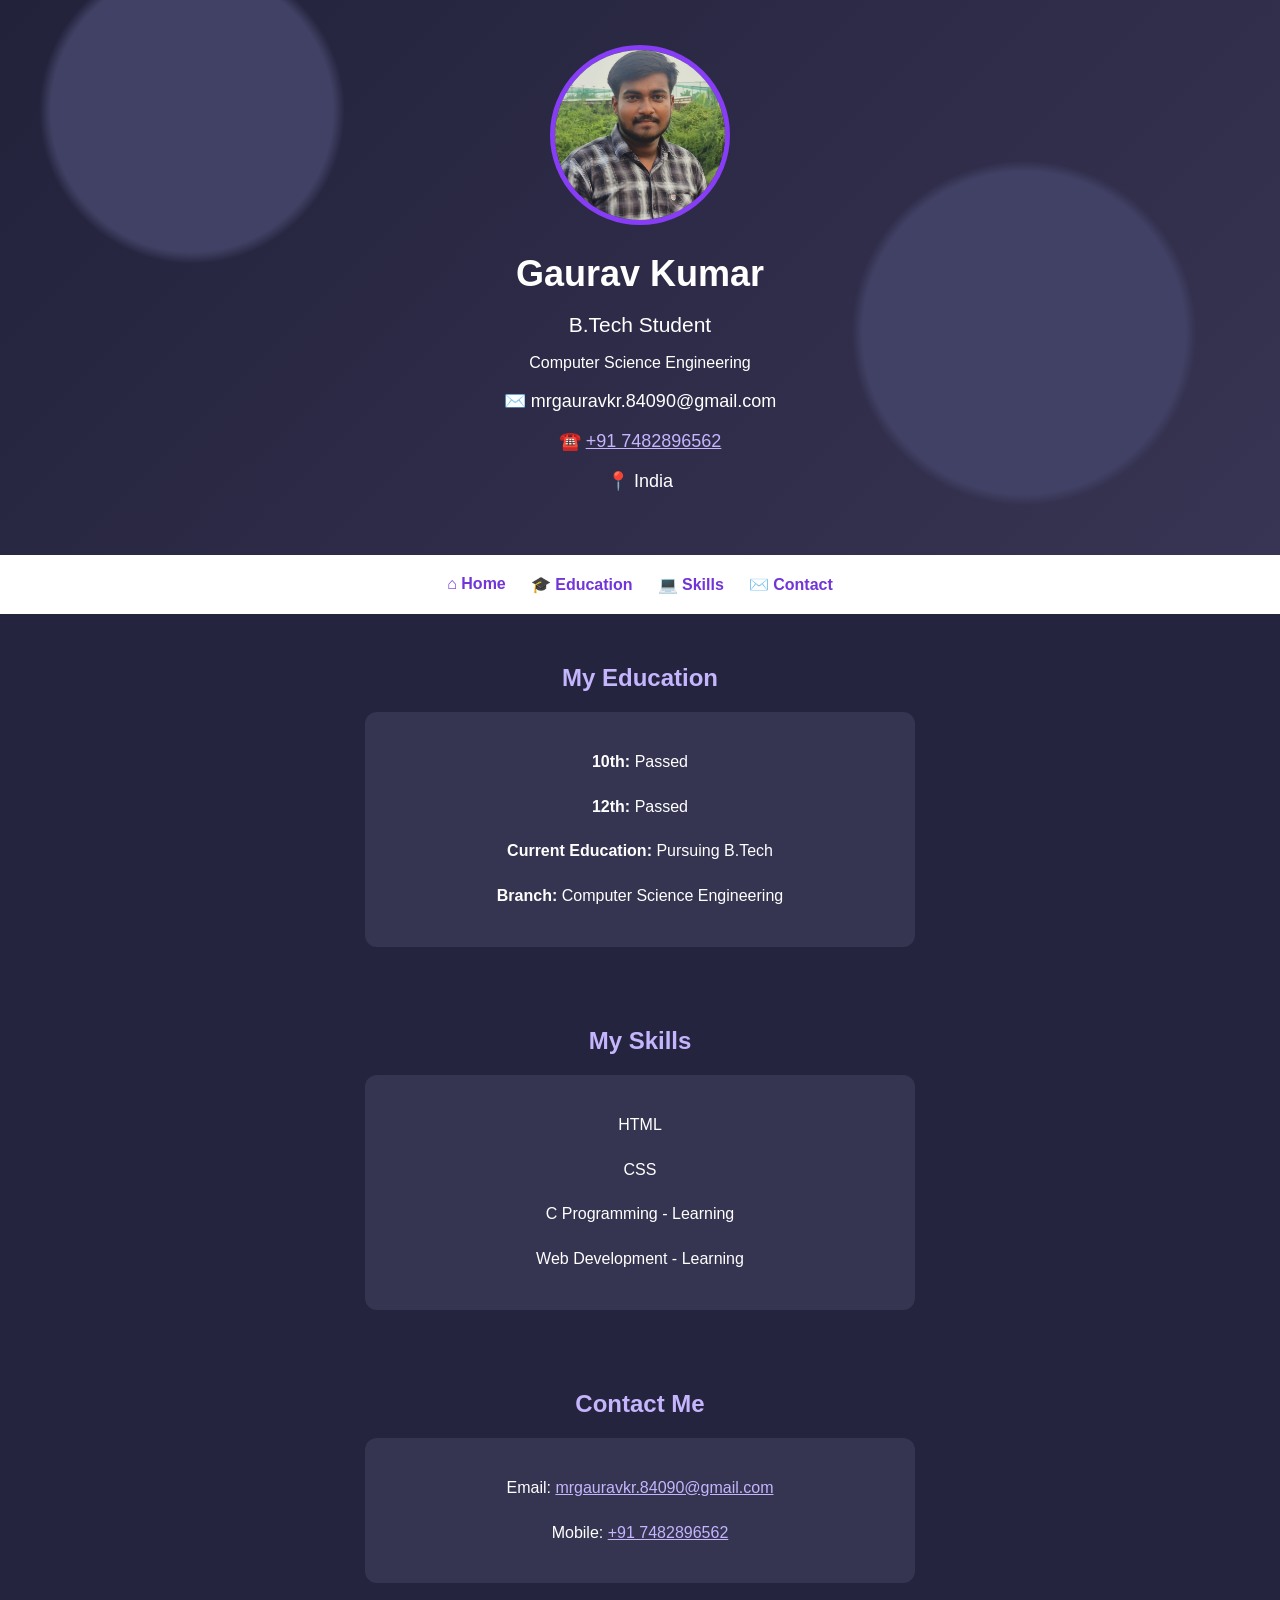
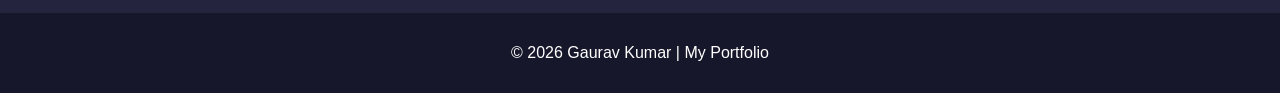
==== index.html @ abad72a0 "Add files via upload" ====
<!DOCTYPE html>
<html lang="en">
<head>
    <meta charset="UTF-8">
    <meta name="viewport" content="width=device-width, initial-scale=1.0">

    <title>Gaurav Kumar | Portfolio</title>
    <meta name="description" content="Gaurav Kumar's personal portfolio, education and contact information.">

    <style>
        * {
            box-sizing: border-box;
            scroll-behavior: smooth;
        }

        body {
            margin: 0;
            font-family: Arial, sans-serif;
            color: white;
            background: #24243e;
        }

        .hero {
            text-align: center;
            padding: 45px 15px;
            background:
                radial-gradient(circle at 15% 20%, #414165 0 12%, transparent 13%),
                radial-gradient(circle at 80% 60%, #414165 0 15%, transparent 16%),
                linear-gradient(135deg, #22223b, #383453);
        }

        .profile-photo {
            width: 180px;
            height: 180px;
            border: 5px solid #873cf5;
            border-radius: 50%;
            object-fit: cover;
        }

        h1 {
            font-size: 36px;
            margin-bottom: 8px;
        }

        .hero h2 {
            font-size: 21px;
            font-weight: normal;
        }

        .contact-info p {
            font-size: 18px;
            overflow-wrap: anywhere;
        }

        a {
            color: #c4b5fd;
        }

        nav {
            display: flex;
            justify-content: center;
            flex-wrap: wrap;
            gap: 25px;
            padding: 20px 10px;
            background: white;
        }

        nav a {
            color: #7135d8;
            text-decoration: none;
            font-weight: bold;
        }

        section {
            text-align: center;
            padding: 30px 15px;
        }

        section h2 {
            color: #c4b5fd;
        }

        .card {
            max-width: 550px;
            margin: auto;
            padding: 20px;
            border-radius: 12px;
            background: #353552;
            line-height: 1.8;
            overflow-wrap: anywhere;
        }

        footer {
            padding: 15px;
            text-align: center;
            background: #17172b;
        }

        @media (max-width: 600px) {
            .profile-photo {
                width: 145px;
                height: 145px;
            }

            h1 {
                font-size: 29px;
            }

            nav {
                gap: 15px;
            }
        }
    </style>
</head>

<body>

    <header class="hero" id="home">

        <img src="gaurav.jpg"
             alt="Gaurav Kumar Profile Photo"
             class="profile-photo">

        <h1>Gaurav Kumar</h1>
        <h2>B.Tech Student</h2>
        <p>Computer Science Engineering</p>

        <div class="contact-info">
            <p>✉️ mrgauravkr.84090@gmail.com</p>

            <p>
                ☎️ <a href="tel:+917482896562">
                +91 7482896562</a>
            </p>

            <p>📍 India</p>
        </div>

    </header>

    <nav>
        <a href="#home">⌂ Home</a>
        <a href="#education">🎓 Education</a>
        <a href="#skills">💻 Skills</a>
        <a href="#contact">✉️ Contact</a>
    </nav>

    <main>

        <section id="education">
            <h2>My Education</h2>

            <div class="card">
                <p><strong>10th:</strong> Passed</p>
                <p><strong>12th:</strong> Passed</p>
                <p><strong>Current Education:</strong>
                    Pursuing B.Tech</p>
                <p><strong>Branch:</strong>
                    Computer Science Engineering</p>
            </div>
        </section>

        <section id="skills">
            <h2>My Skills</h2>

            <div class="card">
                <p>HTML</p>
                <p>CSS</p>
                <p>C Programming - Learning</p>
                <p>Web Development - Learning</p>
            </div>
        </section>

        <section id="contact">
            <h2>Contact Me</h2>

            <div class="card">
                <p>
                    Email:
                    <a href="mailto:mrgauravkr.84090@gmail.com">
                    mrgauravkr.84090@gmail.com</a>
                </p>

                <p>
                    Mobile:
                    <a href="tel:+917482896562">
                    +91 7482896562</a>
                </p>
            </div>
        </section>

    </main>

    <footer>
        <p>© 2026 Gaurav Kumar | My Portfolio</p>
    </footer>

</body>
</html>
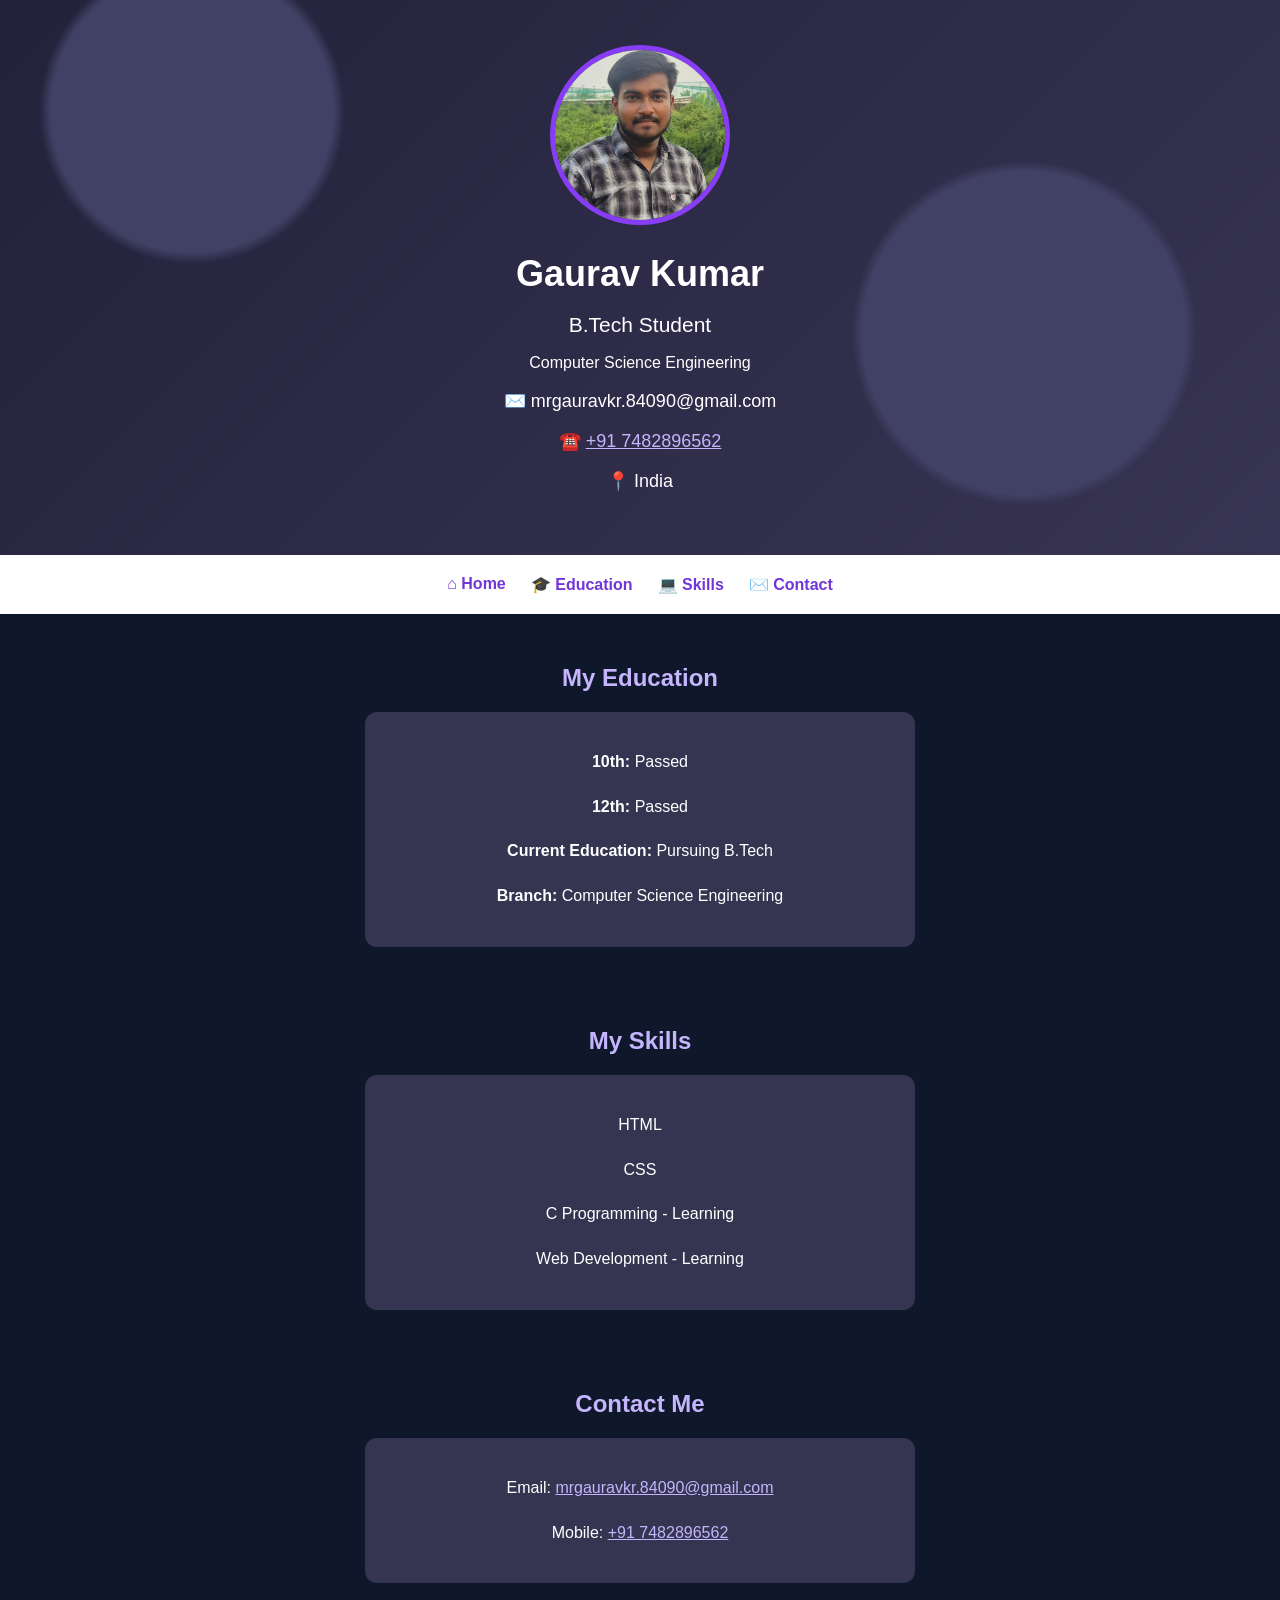
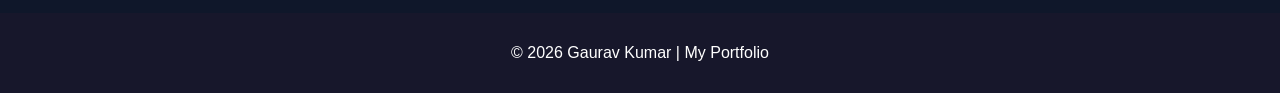
==== commit 714d1e82: "Modify HTML structure and styles Updated background color and fixed a typo in the meta description." ====
--- a/index.html
+++ b/index.html
@@ -5,7 +5,7 @@
     <meta name="viewport" content="width=device-width, initial-scale=1.0">
 
     <title>Gaurav Kumar | Portfolio</title>
-    <meta name="description" content="Gaurav Kumar's personal portfolio, education and contact information.">
+    <meta name="description" content="Gaurav Kumar's personal portfolio, education and contact informtion.">
 
     <style>
         * {
@@ -17,7 +17,7 @@
             margin: 0;
             font-family: Arial, sans-serif;
             color: white;
-            background: #24243e;
+            background: #0f172a;
         }
 
         .hero {
@@ -196,4 +196,4 @@
     </footer>
 
 </body>
-</html>+</html>
